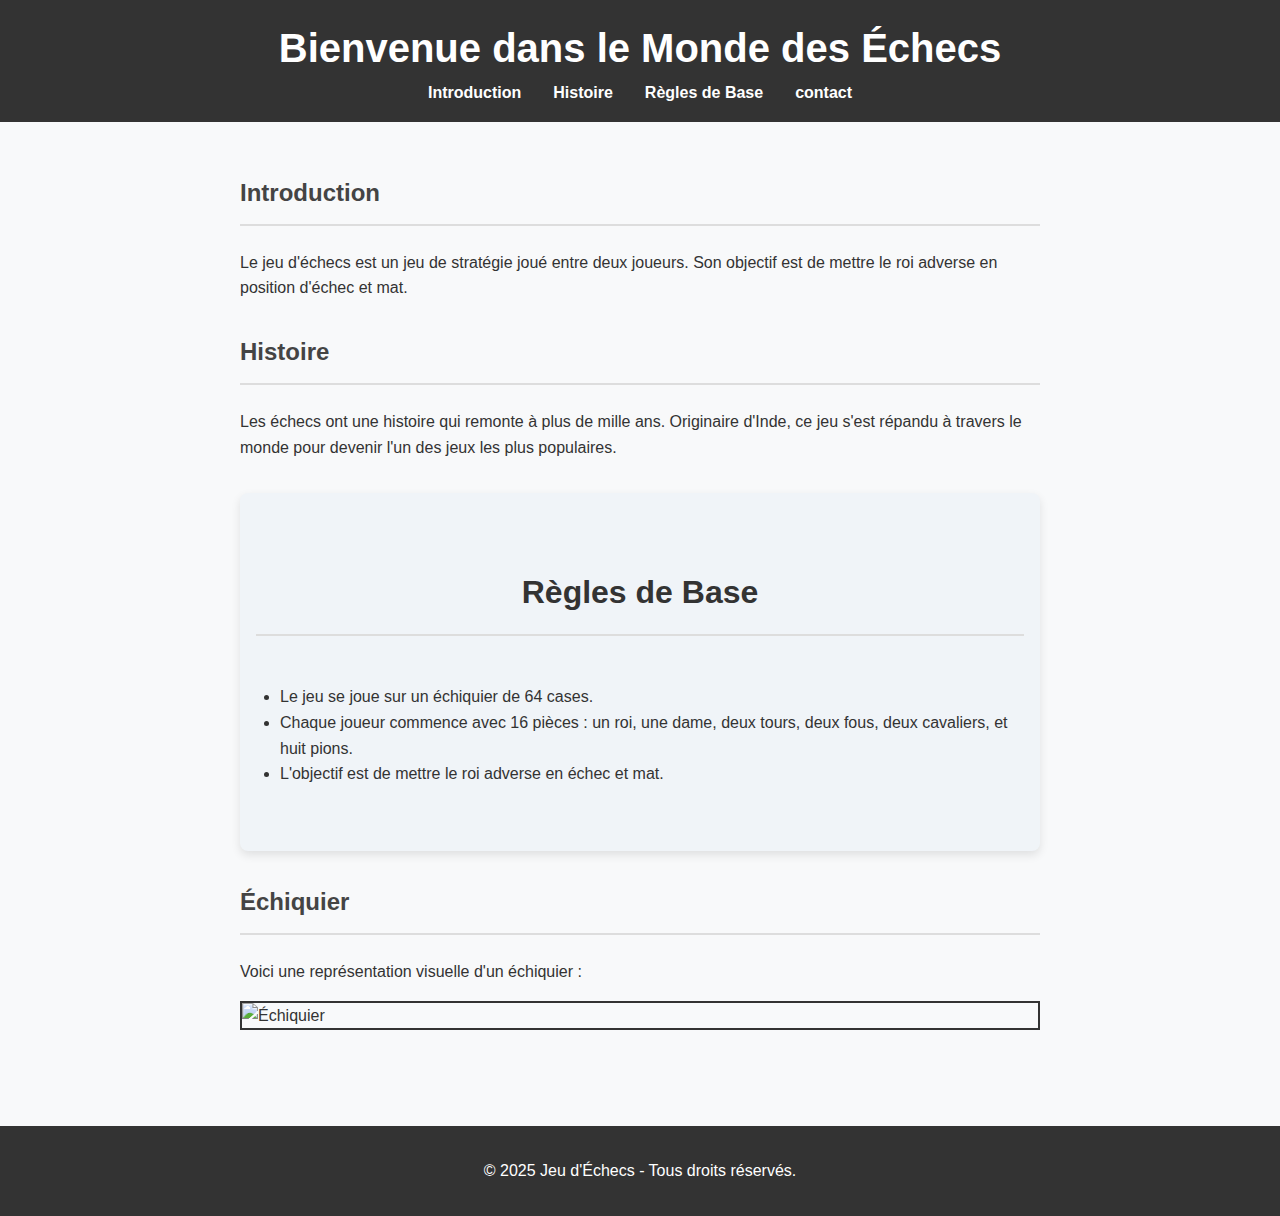
==== histoire.html @ d8b1a849 "ajout de page contact etc" ====
<!DOCTYPE html>
<html lang="fr">
<head>
    <meta charset="UTF-8">
    <meta name="viewport" content="width=device-width, initial-scale=1.0">
    <title>Jeu d'Échecs</title>
    <link rel="stylesheet" href="styles.css">
</head>
<body>
    <header>
        <h1>Bienvenue dans le Monde des Échecs</h1>
        <nav>
            <ul>
                <li><a href="index.html">Introduction</a></li>
                <li><a href="histoire.html">Histoire</a></li>
                <li><a href="regles.html">Règles de Base</a></li>
                    <li><a href="contact.html">contact</a></li>
            </ul>
        </nav>
    </header>

    <main>
        <section id="introduction">
            <h2>Introduction</h2>
            <p>Le jeu d'échecs est un jeu de stratégie joué entre deux joueurs. Son objectif est de mettre le roi adverse en position d'échec et mat.</p>
        </section>

        <section id="histoire">
            <h2>Histoire</h2>
            <p>Les échecs ont une histoire qui remonte à plus de mille ans. Originaire d'Inde, ce jeu s'est répandu à travers le monde pour devenir l'un des jeux les plus populaires.</p>
        </section>

        <section id="regles">
            <h2>Règles de Base</h2>
            <ul>
                <li>Le jeu se joue sur un échiquier de 64 cases.</li>
                <li>Chaque joueur commence avec 16 pièces : un roi, une dame, deux tours, deux fous, deux cavaliers, et huit pions.</li>
                <li>L'objectif est de mettre le roi adverse en échec et mat.</li>
            </ul>
        </section>

        <section id="echiquier">
            <h2>Échiquier</h2>
            <p>Voici une représentation visuelle d'un échiquier :</p>
            <img src="echiquier.png" alt="Échiquier" class="echiquier">
        </section>
    </main>

    <footer>
        <p>&copy; 2025 Jeu d'Échecs - Tous droits réservés.</p>
    </footer>
</body>
</html>
---- styles.css ----
body {
    font-family: Arial, sans-serif;
    margin: 0;
    padding: 0;
    line-height: 1.6;
    color: #333;
    background-color: #f8f9fa;
}

header {
    background-color: #333;
    color: #fff;
    padding: 1em 0;
    text-align: center;
}

header h1 {
    margin: 0;
    font-size: 2.5em;
}

nav ul {
    list-style: none;
    padding: 0;
    margin: 0;
    display: flex;
    justify-content: center;
}

nav ul li {
    margin: 0 1em;
}

nav ul li a {
    text-decoration: none;
    color: #fff;
    font-weight: bold;
}

main {
    padding: 2em;
    max-width: 800px;
    margin: 0 auto;
}

section {
    margin-bottom: 2em;
}

h2 {
    color: #444;
    border-bottom: 2px solid #ddd;
    padding-bottom: 0.5em;
    margin-bottom: 1em;
}

ul {
    padding-left: 1.5em;
}

.echiquier {
    display: block;
    margin: 0 auto;
    max-width: 100%;
    border: 2px solid #333;
}

footer {
    text-align: center;
    padding: 1em 0;
    background-color: #333;
    color: #fff;
    margin-top: 2em;
}

/* Section des Règles */
#regles {
    background-color: #f0f4f8;
    padding: 3em 1em;
    border-radius: 8px;
    box-shadow: 0 4px 10px rgba(0, 0, 0, 0.1);
}

#regles h2 {
    text-align: center;
    color: #333;
    font-size: 2em;
    margin-bottom: 1.5em;
}

.rules-container {
    display: flex;
    flex-wrap: wrap;
    justify-content: space-around;
    gap: 1.5em;
}

.rule-item {
    background-color: #fff;
    border-radius: 8px;
    box-shadow: 0 2px 8px rgba(0, 0, 0, 0.1);
    padding: 1.5em;
    text-align: center;
    width: 45%;
    max-width: 300px;
}

.rule-item:hover {
    box-shadow: 0 4px 15px rgba(0, 0, 0, 0.2);
    transform: translateY(-5px);
    transition: all 0.3s ease-in-out;
}

.rule-icon {
    width: 200px;
    height: 200px;
    margin-bottom: 1em;
}

.rule-item h3 {
    color: #444;
    margin-bottom: 0.5em;
    font-size: 1.5em;
}

.rule-item p {
    color: #666;
    font-size: 1em;
    line-height: 1.5;
}

#cookie-banner {
    position: fixed;
    bottom: -100px;
    left: 0;
    right: 0;
    background-color: #333;
    color: #fff;
    box-shadow: 0 -4px 10px rgba(0, 0, 0, 0.2);
    z-index: 1000;
    transition: bottom 0.5s ease-in-out;
}

#cookie-banner.visible {
    bottom: 0;
}

.cookie-content {
    max-width: 800px;
    margin: 0 auto;
    text-align: center;
}

.cookie-buttons {
    margin-top: 1em;
}

.cookie-buttons button {
    margin: 0 10px;
    padding: 0.5em 1em;
    border: none;
    border-radius: 5px;
    cursor: pointer;
    font-size: 1em;
    transition: background-color 0.3s ease;
}

#accept-cookies {
    background-color: #4caf50;
    color: #fff;
}

#accept-cookies:hover {
    background-color: #45a049;
}

#decline-cookies {
    background-color: #f44336;
    color: #fff;
}

#decline-cookies:hover {
    background-color: #d32f2f;
}
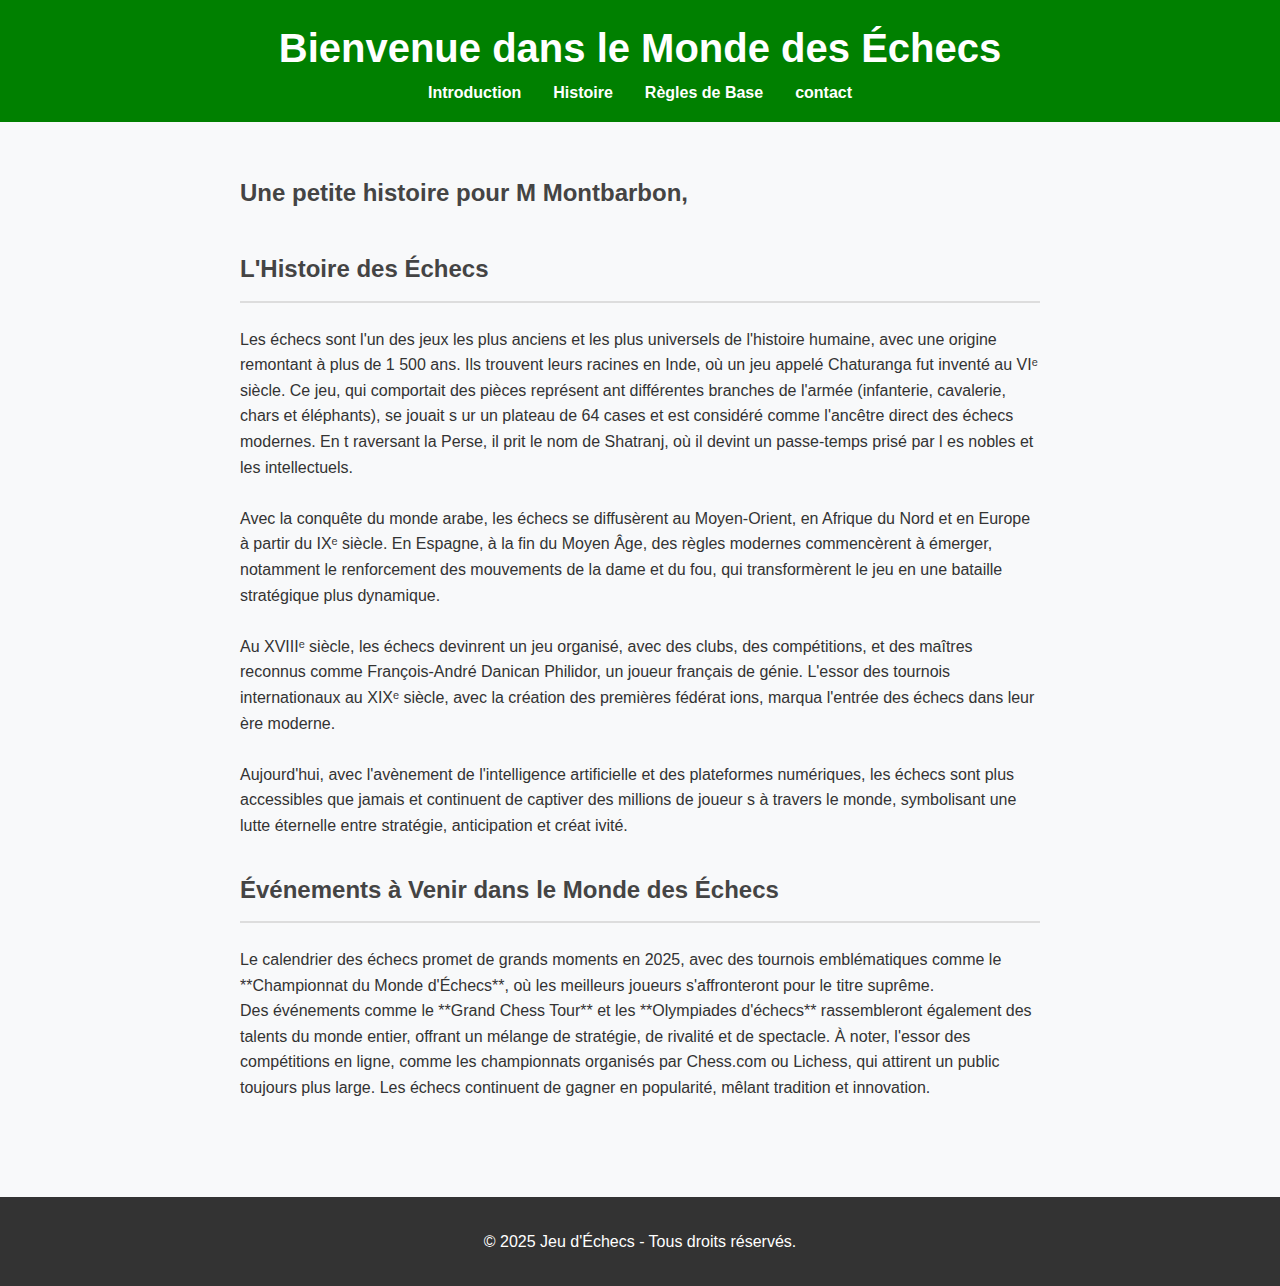
==== commit d16f9b0e: "version fifinal avc ccbb" ====
--- a/histoire.html
+++ b/histoire.html
@@ -21,28 +21,50 @@
 
     <main>
         <section id="introduction">
-            <h2>Introduction</h2>
-            <p>Le jeu d'échecs est un jeu de stratégie joué entre deux joueurs. Son objectif est de mettre le roi adverse en position d'échec et mat.</p>
+            <h2>Une petite histoire pour M Montbarbon, 
+                <!-- le nulos en echec et en informatique 
+                (il ne sait pas compté jusqu'a 10 parce qu'il n'a pas de visualité sur le tableau) 
+                Pauvre Stephane, on est avec vous (ou pas) -->
+                <br><br>L'Histoire des Échecs<br></h2>
+            <p>
+
+                Les échecs sont l'un des jeux les plus anciens et les plus universels de l'histoire humaine, 
+                avec une origine remontant à plus de 1 500 ans. Ils trouvent leurs racines en Inde, où un jeu
+                 appelé Chaturanga fut inventé au VIᵉ siècle. Ce jeu, qui comportait des pièces représent
+                 ant différentes branches de l'armée (infanterie, cavalerie, chars et éléphants), se jouait s
+                 ur un plateau de 64 cases et est considéré comme l'ancêtre direct des échecs modernes. En t
+                 raversant la Perse, il prit le nom de Shatranj, où il devint un passe-temps prisé par l
+                 es nobles et les intellectuels. <br><br>
+                
+                Avec la conquête du monde arabe, les échecs se diffusèrent au Moyen-Orient, en Afrique du
+                 Nord et en Europe à partir du IXᵉ siècle. En Espagne, à la fin du Moyen Âge, des règles 
+                 modernes commencèrent à émerger, notamment le renforcement des mouvements de la dame et 
+                 du fou, qui transformèrent le jeu en une bataille stratégique plus dynamique. <br><br>
+                
+                Au XVIIIᵉ siècle, les échecs devinrent un jeu organisé, avec des clubs, des compétitions, 
+                et des maîtres reconnus comme François-André Danican Philidor, un joueur français de génie.
+                 L'essor des tournois internationaux au XIXᵉ siècle, avec la création des premières fédérat
+                 ions, marqua l'entrée des échecs dans leur ère moderne. <br><br>
+                
+                Aujourd'hui, avec l'avènement de l'intelligence artificielle et des plateformes numériques,
+                 les échecs sont plus accessibles que jamais et continuent de captiver des millions de joueur
+                 s à travers le monde, symbolisant une lutte éternelle entre stratégie, anticipation et créat
+                 ivité.</p>
         </section>
+        <section id="introduction">
+            <h2>Événements à Venir dans le Monde des Échecs</h2>
+                <p>   
+                    Le calendrier des échecs promet de grands moments en 2025, avec des tournois emblématiques
+                    comme le **Championnat du Monde d'Échecs**, où les meilleurs joueurs s'affronteront 
+                    pour le titre suprême.<br>
 
-        <section id="histoire">
-            <h2>Histoire</h2>
-            <p>Les échecs ont une histoire qui remonte à plus de mille ans. Originaire d'Inde, ce jeu s'est répandu à travers le monde pour devenir l'un des jeux les plus populaires.</p>
-        </section>
-
-        <section id="regles">
-            <h2>Règles de Base</h2>
-            <ul>
-                <li>Le jeu se joue sur un échiquier de 64 cases.</li>
-                <li>Chaque joueur commence avec 16 pièces : un roi, une dame, deux tours, deux fous, deux cavaliers, et huit pions.</li>
-                <li>L'objectif est de mettre le roi adverse en échec et mat.</li>
-            </ul>
-        </section>
-
-        <section id="echiquier">
-            <h2>Échiquier</h2>
-            <p>Voici une représentation visuelle d'un échiquier :</p>
-            <img src="echiquier.png" alt="Échiquier" class="echiquier">
+                     Des événements comme le **Grand Chess Tour** et les **Olympiades d'échecs**
+                      rassembleront également des talents du monde entier, offrant un mélange de stratégie, 
+                      de rivalité et de spectacle. À noter, l'essor des compétitions en ligne, comme les
+                       championnats organisés par Chess.com ou Lichess, qui attirent un public toujours
+                        plus large. Les échecs continuent de gagner en popularité, mêlant tradition et 
+                        innovation.<br>
+                </p>
         </section>
     </main>
 
--- a/styles.css
+++ b/styles.css
@@ -1,5 +1,5 @@
 body {
-    font-family: Arial, sans-serif;
+    font-family: 'Quicksand', sans-serif;
     margin: 0;
     padding: 0;
     line-height: 1.6;
@@ -8,7 +8,7 @@
 }
 
 header {
-    background-color: #333;
+    background-color: green;
     color: #fff;
     padding: 1em 0;
     text-align: center;
@@ -97,7 +97,7 @@
 
 .rule-item {
     background-color: #fff;
-    border-radius: 8px;
+    border-radius: 10%;
     box-shadow: 0 2px 8px rgba(0, 0, 0, 0.1);
     padding: 1.5em;
     text-align: center;
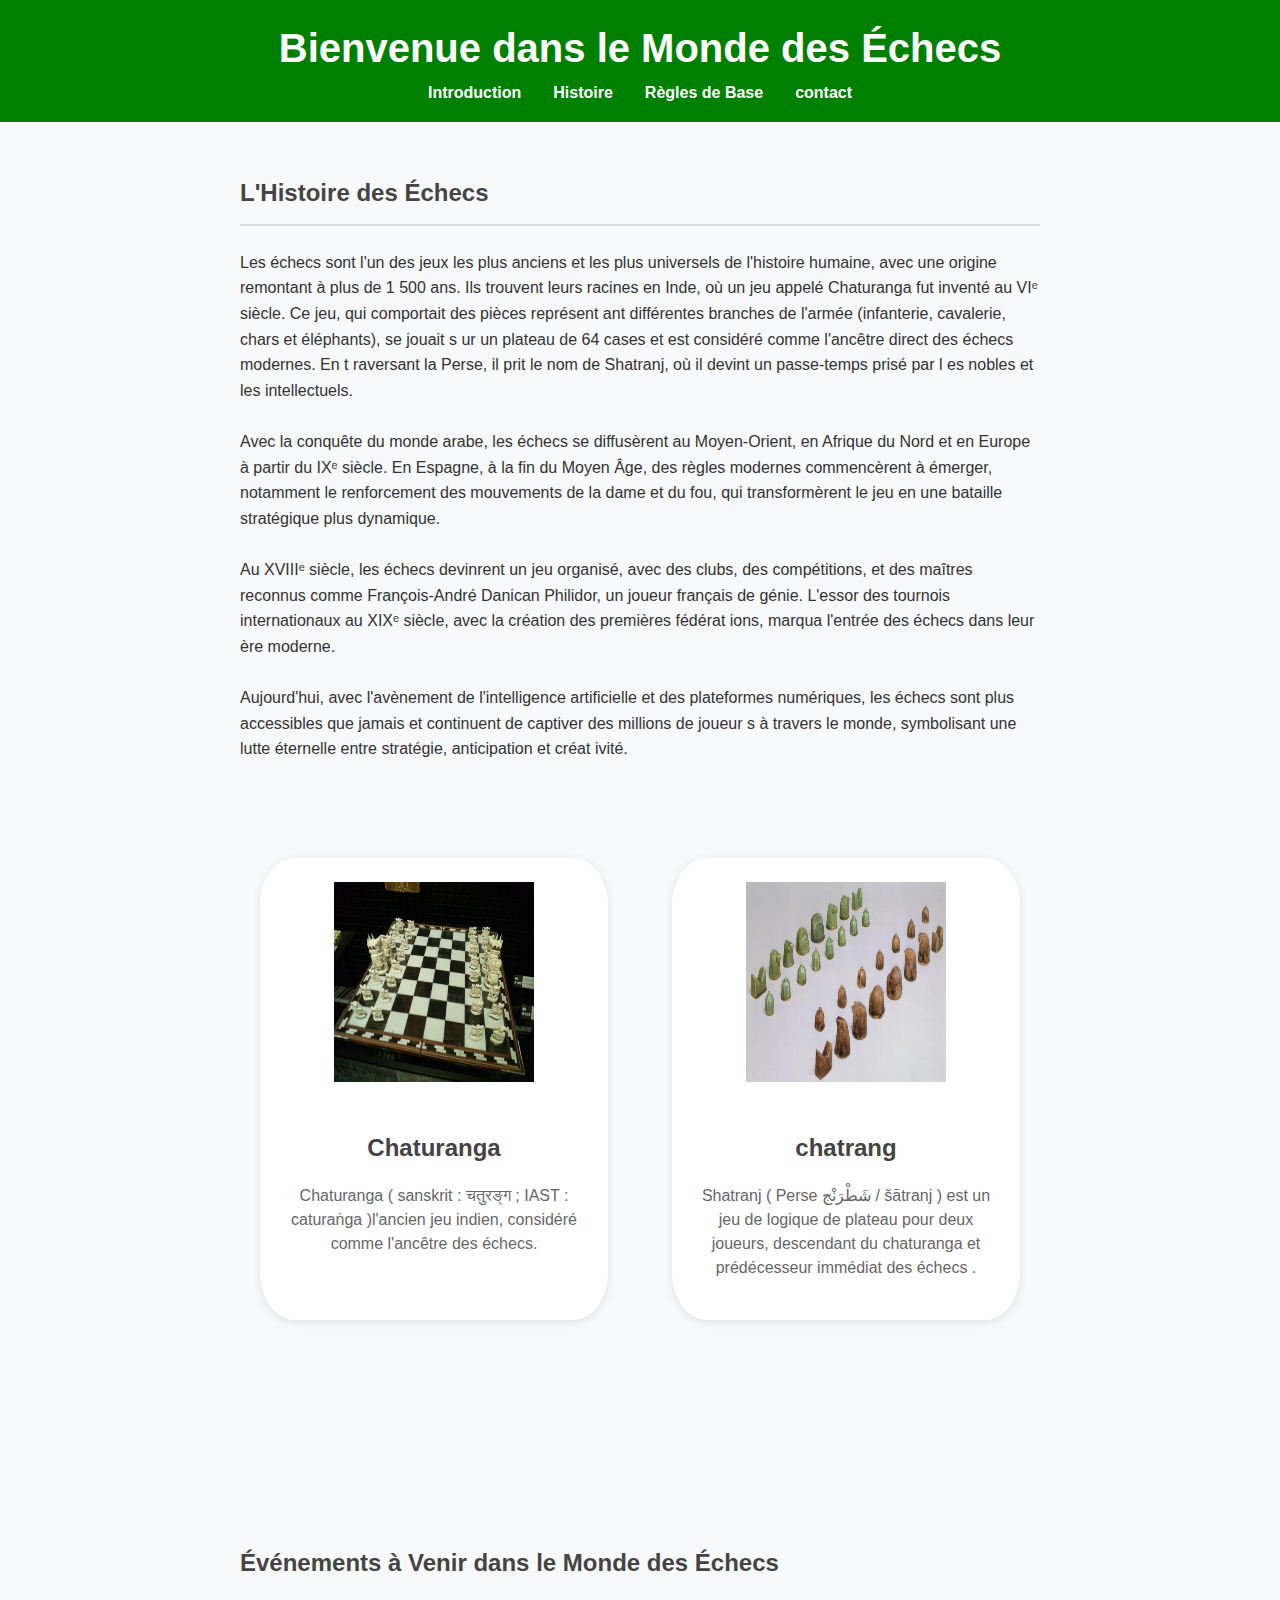
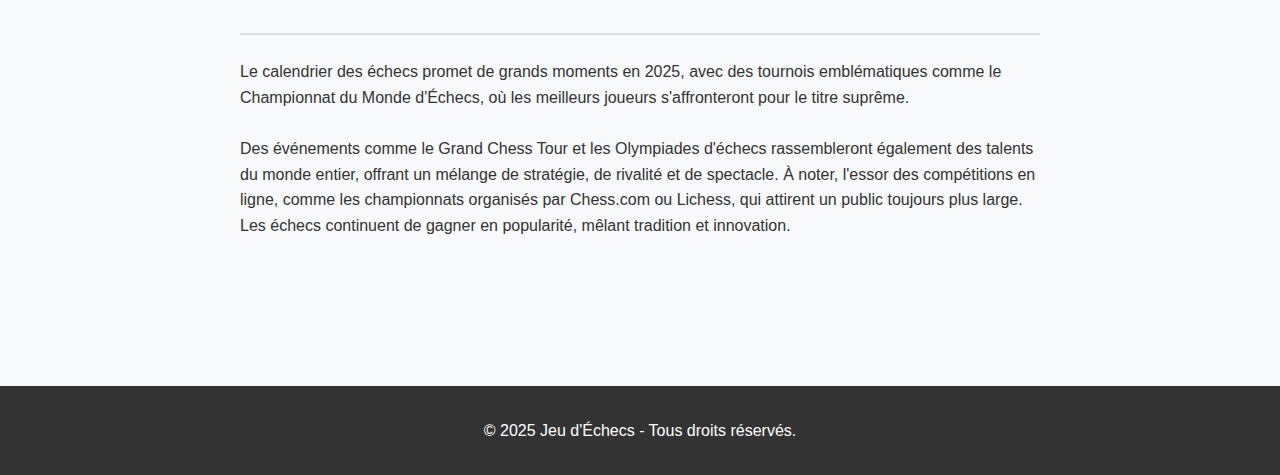
==== commit dd0df139: "j'ai un peu tout modifier tqt" ====
--- a/histoire.html
+++ b/histoire.html
@@ -21,11 +21,7 @@
 
     <main>
         <section id="introduction">
-            <h2>Une petite histoire pour M Montbarbon, 
-                <!-- le nulos en echec et en informatique 
-                (il ne sait pas compté jusqu'a 10 parce qu'il n'a pas de visualité sur le tableau) 
-                Pauvre Stephane, on est avec vous (ou pas) -->
-                <br><br>L'Histoire des Échecs<br></h2>
+            <h2>L'Histoire des Échecs<br></h2>
             <p>
 
                 Les échecs sont l'un des jeux les plus anciens et les plus universels de l'histoire humaine, 
@@ -35,8 +31,9 @@
                  ur un plateau de 64 cases et est considéré comme l'ancêtre direct des échecs modernes. En t
                  raversant la Perse, il prit le nom de Shatranj, où il devint un passe-temps prisé par l
                  es nobles et les intellectuels. <br><br>
+
                 
-                Avec la conquête du monde arabe, les échecs se diffusèrent au Moyen-Orient, en Afrique du
+            Avec la conquête du monde arabe, les échecs se diffusèrent au Moyen-Orient, en Afrique du
                  Nord et en Europe à partir du IXᵉ siècle. En Espagne, à la fin du Moyen Âge, des règles 
                  modernes commencèrent à émerger, notamment le renforcement des mouvements de la dame et 
                  du fou, qui transformèrent le jeu en une bataille stratégique plus dynamique. <br><br>
@@ -51,19 +48,35 @@
                  s à travers le monde, symbolisant une lutte éternelle entre stratégie, anticipation et créat
                  ivité.</p>
         </section>
+    </div>
+    <main></main>
+        </section>
+        <div class="rules-container">
+            <div class="rule-item">
+                <img src="assets/img/Чатуранга.jpg" alt="Échiquierbizarze" class="rule-icon">
+                <h3>Chaturanga</h3>
+                <p>Chaturanga ( sanskrit : चतुरङ्ग ; IAST : caturaṅga )l'ancien jeu indien, considéré comme l'ancêtre des échecs.</p>
+            </div>
+            <div class="rule-item">
+                <img src="assets/img/chatrang.png" alt="Pièces" class="rule-icon">
+                <h3>chatrang</h3>
+                <p>Shatranj ( Perse شَطْرَنْج / šātranj ) est un jeu de logique de plateau pour deux joueurs, descendant du chaturanga et prédécesseur immédiat des échecs .</p>
+            </div>
+        </div>
+    </main>
+    <main></main>
+    <main>
         <section id="introduction">
-            <h2>Événements à Venir dans le Monde des Échecs</h2>
+            <h2><br><br>Événements à Venir dans le Monde des Échecs<br><br></h2>
                 <p>   
                     Le calendrier des échecs promet de grands moments en 2025, avec des tournois emblématiques
-                    comme le **Championnat du Monde d'Échecs**, où les meilleurs joueurs s'affronteront 
-                    pour le titre suprême.<br>
+                    comme le Championnat du Monde d'Échecs, où les meilleurs joueurs s'affronteront pour le titre suprême.<br><br>
 
-                     Des événements comme le **Grand Chess Tour** et les **Olympiades d'échecs**
-                      rassembleront également des talents du monde entier, offrant un mélange de stratégie, 
-                      de rivalité et de spectacle. À noter, l'essor des compétitions en ligne, comme les
-                       championnats organisés par Chess.com ou Lichess, qui attirent un public toujours
-                        plus large. Les échecs continuent de gagner en popularité, mêlant tradition et 
-                        innovation.<br>
+                    Des événements comme le Grand Chess Tour et les Olympiades d'échecs
+                    rassembleront également des talents du monde entier, offrant un mélange de stratégie, 
+                    de rivalité et de spectacle. À noter, l'essor des compétitions en ligne, comme les
+                    championnats organisés par Chess.com ou Lichess, qui attirent un public toujours plus large. 
+                    Les échecs continuent de gagner en popularité, mêlant tradition et innovation.<br><br><br>
                 </p>
         </section>
     </main>
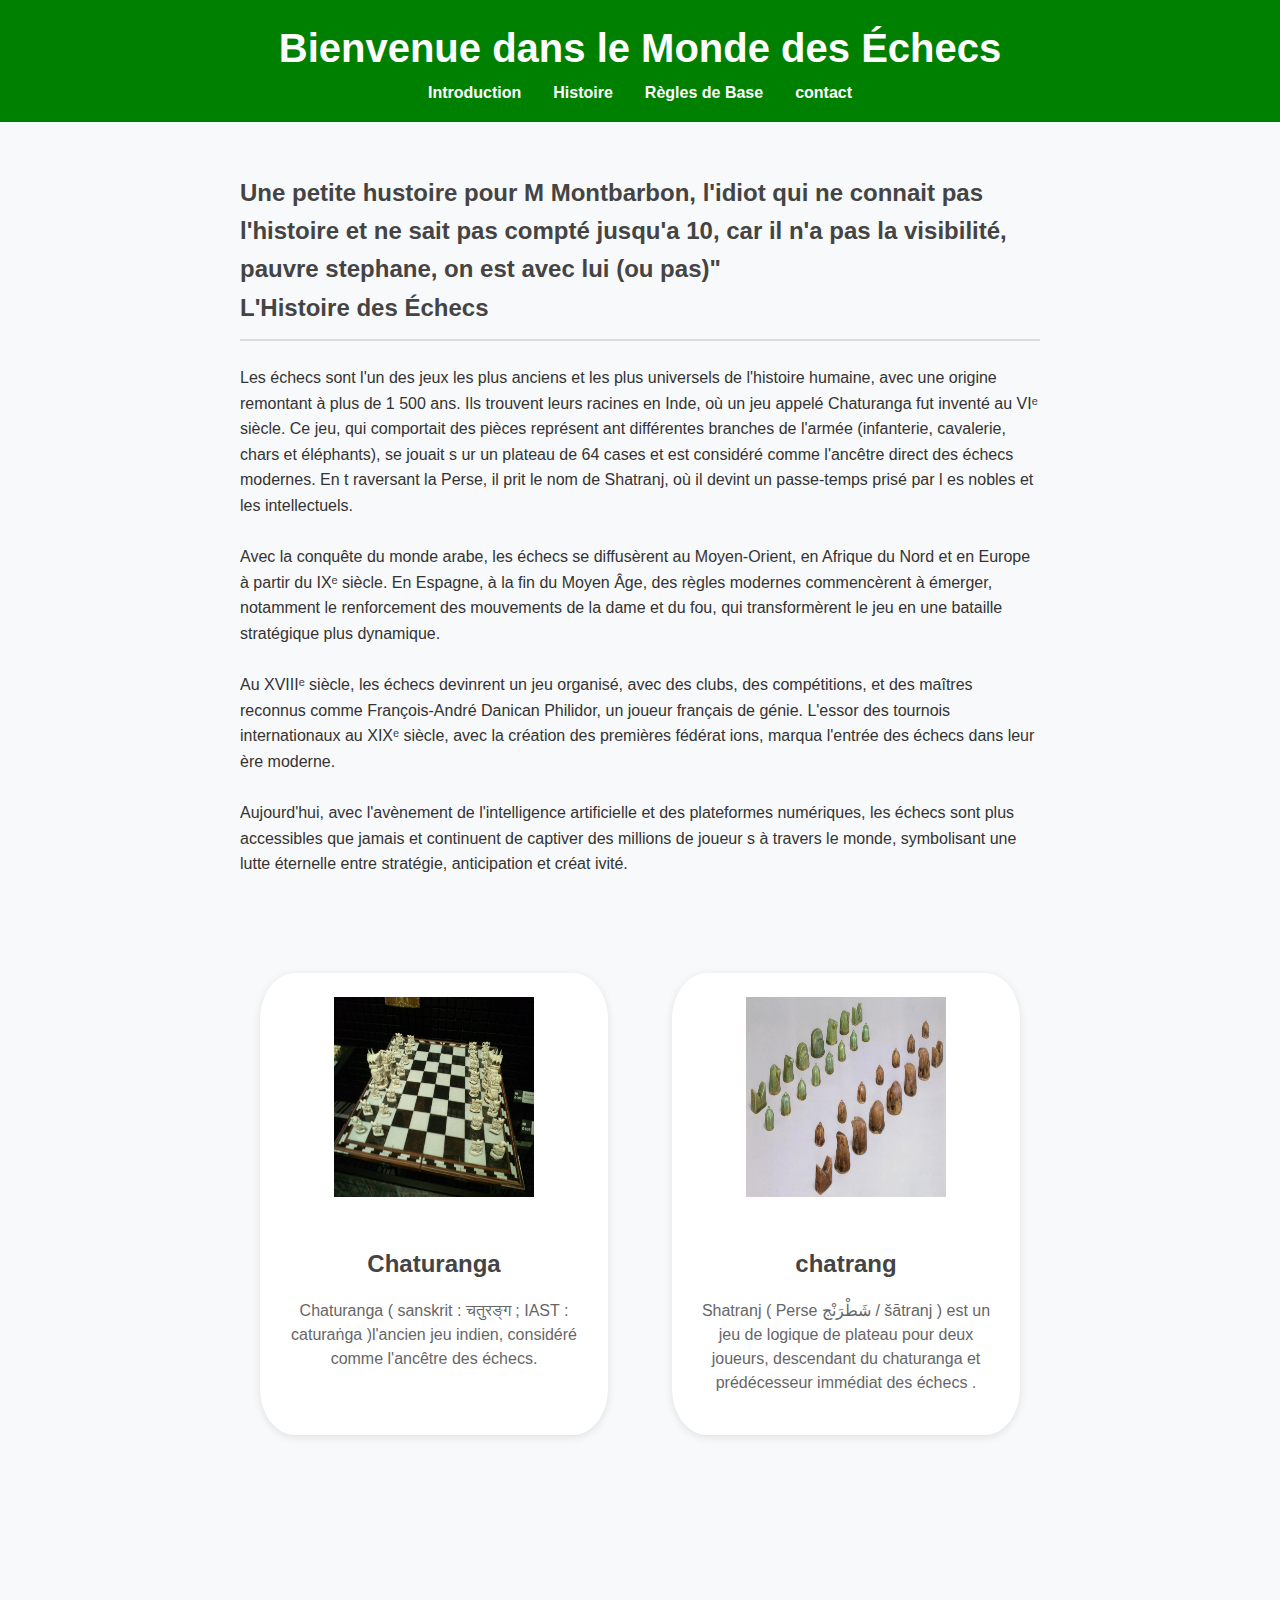
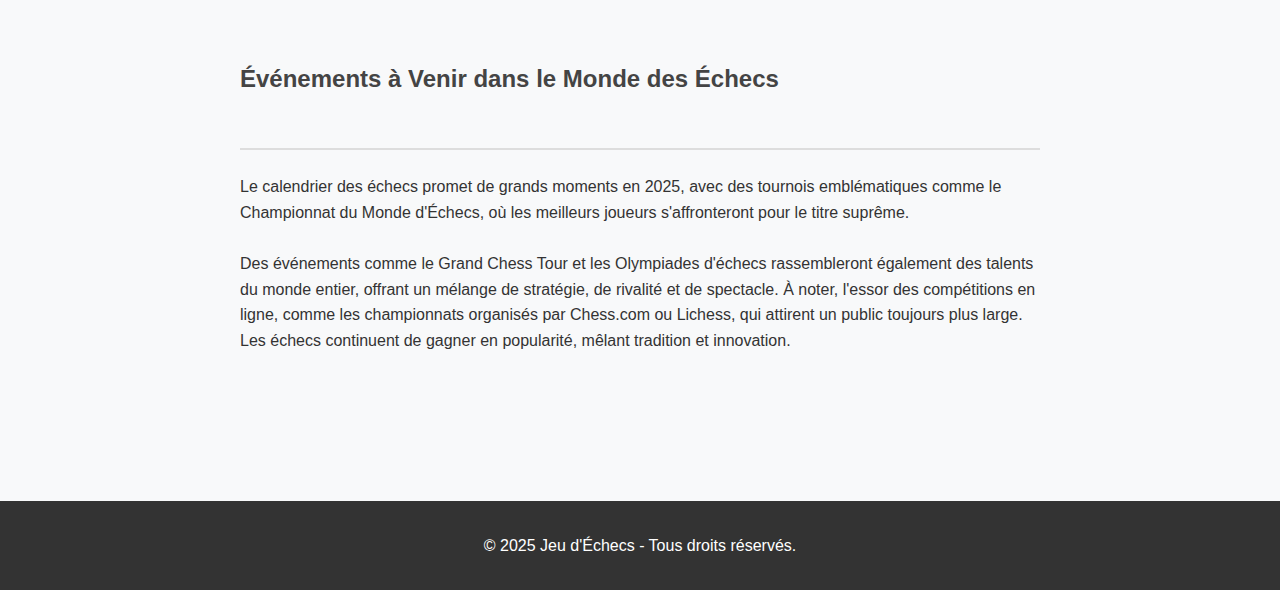
==== commit 66a1f7d3: "Update histoire.html" ====
--- a/histoire.html
+++ b/histoire.html
@@ -21,7 +21,8 @@
 
     <main>
         <section id="introduction">
-            <h2>L'Histoire des Échecs<br></h2>
+            <h2>Une petite hustoire pour M Montbarbon, l'idiot qui ne connait pas l'histoire et ne sait pas compté jusqu'a 10, car il n'a pas la visibilité, pauvre stephane,
+                on est avec lui (ou pas)"<br>L'Histoire des Échecs<br></h2>
             <p>
 
                 Les échecs sont l'un des jeux les plus anciens et les plus universels de l'histoire humaine, 
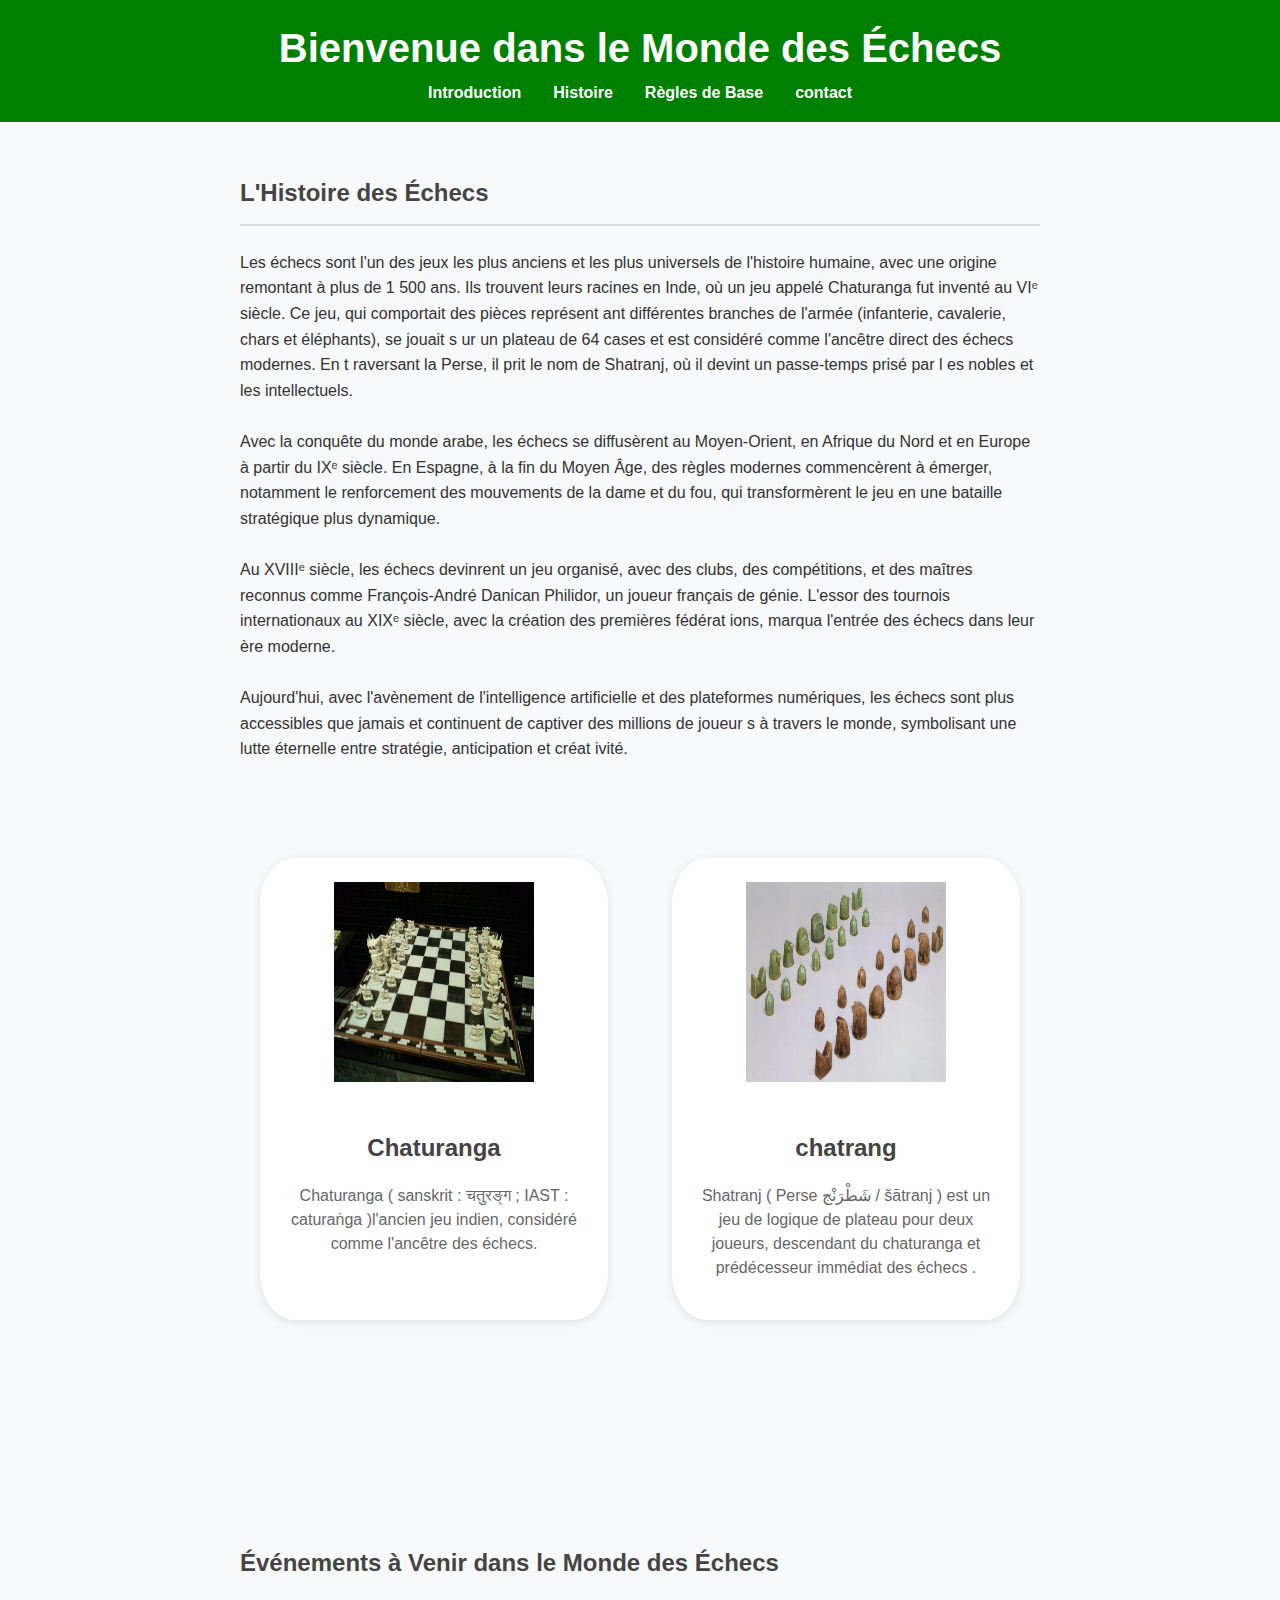
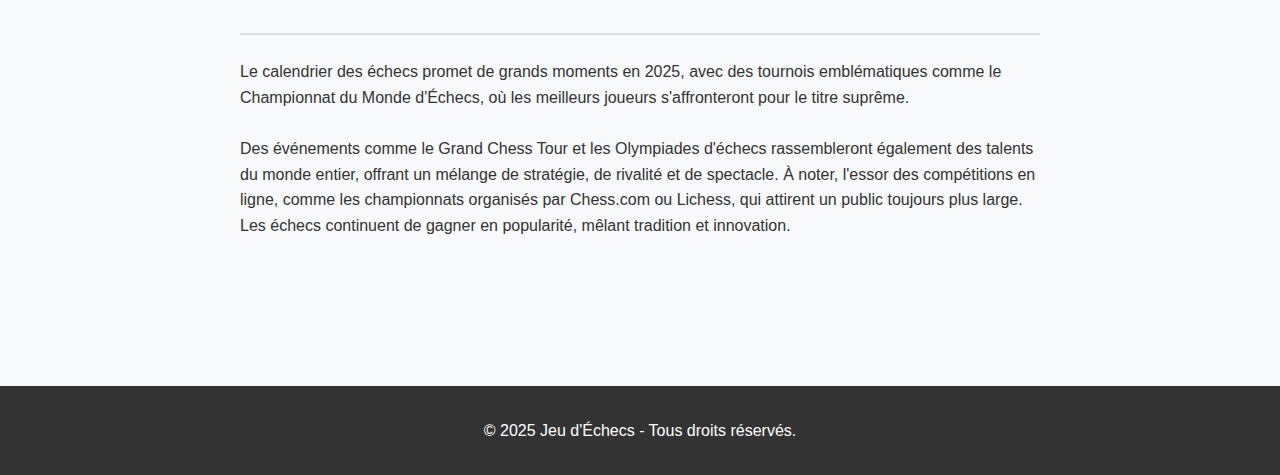
==== commit 25a9231d: "Update histoire.html" ====
--- a/histoire.html
+++ b/histoire.html
@@ -21,8 +21,9 @@
 
     <main>
         <section id="introduction">
-            <h2>Une petite hustoire pour M Montbarbon, l'idiot qui ne connait pas l'histoire et ne sait pas compté jusqu'a 10, car il n'a pas la visibilité, pauvre stephane,
-                on est avec lui (ou pas)"<br>L'Histoire des Échecs<br></h2>
+            <h2>
+                L'Histoire des Échecs<br>
+            </h2>
             <p>
 
                 Les échecs sont l'un des jeux les plus anciens et les plus universels de l'histoire humaine, 
